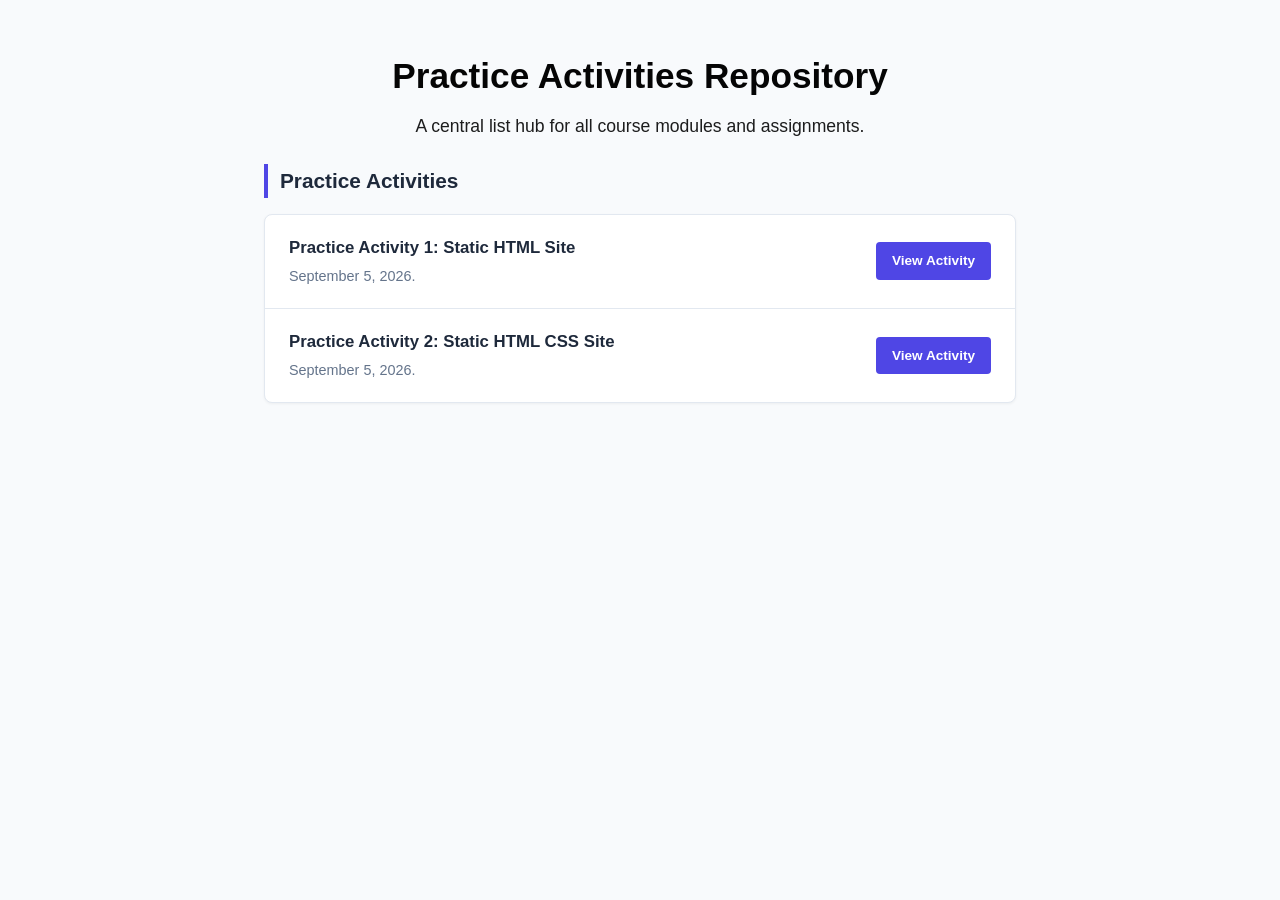
==== index.html @ 0d15f622 "Initial commit" ====
<!DOCTYPE html>
<html lang="en">
<head>
    <meta charset="UTF-8">
    <meta name="viewport" content="width=device-width, initial-scale=1.0">
    <title>Class Activity Repository</title>
    <link rel="stylesheet" href="style.css">
</head>
<body>

    <!-- Banner Header -->
    <header>
        <h1>Practice Activities Repository</h1>
        <p>A central list hub for all course modules and assignments.</p>
    </header>

    <!-- Main Content Area -->
    <main>
        
        <!-- Section: Current Module -->
        <h2 class="section-title">Practice Activities</h2>
        <ul class="activity-list">
            <li>
                <span class="activity-info">
                    <strong>Practice Activity 1: Static HTML Site</strong>
                    <p>September 5, 2026.</p>
                </span>
                <a href="#" class="btn">View Activity</a>
            </li>
            <li>
                <span class="activity-info">
                    <strong>Practice Activity 2: Static HTML CSS Site</strong>
                    <p>September 5, 2026.</p>
                </span>
                <a href="#" class="btn">View Activity</a>
            </li>
        </ul>

    </main>

</body>
</html>
---- style.css ----
:root {
    --primary: #4f46e5;
    --primary-dark: #4338ca;
    --bg-color: #f8fafc;
    --card-bg: #ffffff;
    --text-main: #1e293b;
    --text-muted: #64748b;
    --border-color: #e2e8f0;
}

* {
    margin: 0;
    padding: 0;
    box-sizing: border-box;
    font-family: 'Segoe UI', Tahoma, Geneva, Verdana, sans-serif;
}

body {
    background-color: var(--bg-color);
    color: var(--text-main);
    line-height: 1.6;
}

/* Banner Header */
header {
    color: rgb(5, 5, 5);
    padding: 3rem 2rem;
    text-align: center;
}

header h1 {
    font-size: 2.2rem;
    margin-bottom: 0.5rem;
}

header p {
    font-size: 1.1rem;
    opacity: 0.9;
    max-width: 600px;
    margin: 0 auto;
}

/* Main Container */
main {
    max-width: 800px;
    margin: -1.5rem auto 3rem auto;
    padding: 0 1.5rem;
}

/* Section Styling */
.section-title {
    font-size: 1.3rem;
    margin-bottom: 1rem;
    color: var(--text-main);
    border-left: 4px solid var(--primary);
    padding-left: 0.75rem;
}

/* Simple List Styling */
.activity-list {
    list-style: none;
    background: var(--card-bg);
    border: 1px solid var(--border-color);
    border-radius: 8px;
    box-shadow: 0 1px 3px 0 rgba(0, 0, 0, 0.05);
    margin-bottom: 2.5rem;
    overflow: hidden;
}

.activity-list li {
    display: flex;
    justify-content: space-between;
    align-items: center;
    padding: 1.25rem 1.5rem;
    border-bottom: 1px solid var(--border-color);
    gap: 1rem;
}

.activity-list li:last-child {
    border-bottom: none;
}

.activity-info strong {
    display: block;
    font-size: 1.05rem;
    color: var(--text-main);
    margin-bottom: 0.2rem;
}

.activity-info p {
    color: var(--text-muted);
    font-size: 0.9rem;
}

/* Buttons */
.btn {
    display: inline-block;
    background-color: var(--primary);
    color: white;
    padding: 0.5rem 1rem;
    border-radius: 4px;
    text-decoration: none;
    font-size: 0.85rem;
    font-weight: 600;
    white-space: nowrap;
    transition: background-color 0.2s;
}

.btn:hover {
    background-color: var(--primary-dark);
}

.btn.secondary {
    background-color: #e2e8f0;
    color: var(--text-main);
}

.btn.secondary:hover {
    background-color: #cbd5e1;
}

/* Footer */
footer {
    text-align: center;
    padding: 2rem;
    color: var(--text-muted);
    font-size: 0.85rem;
    border-top: 1px solid var(--border-color);
    background: white;
}
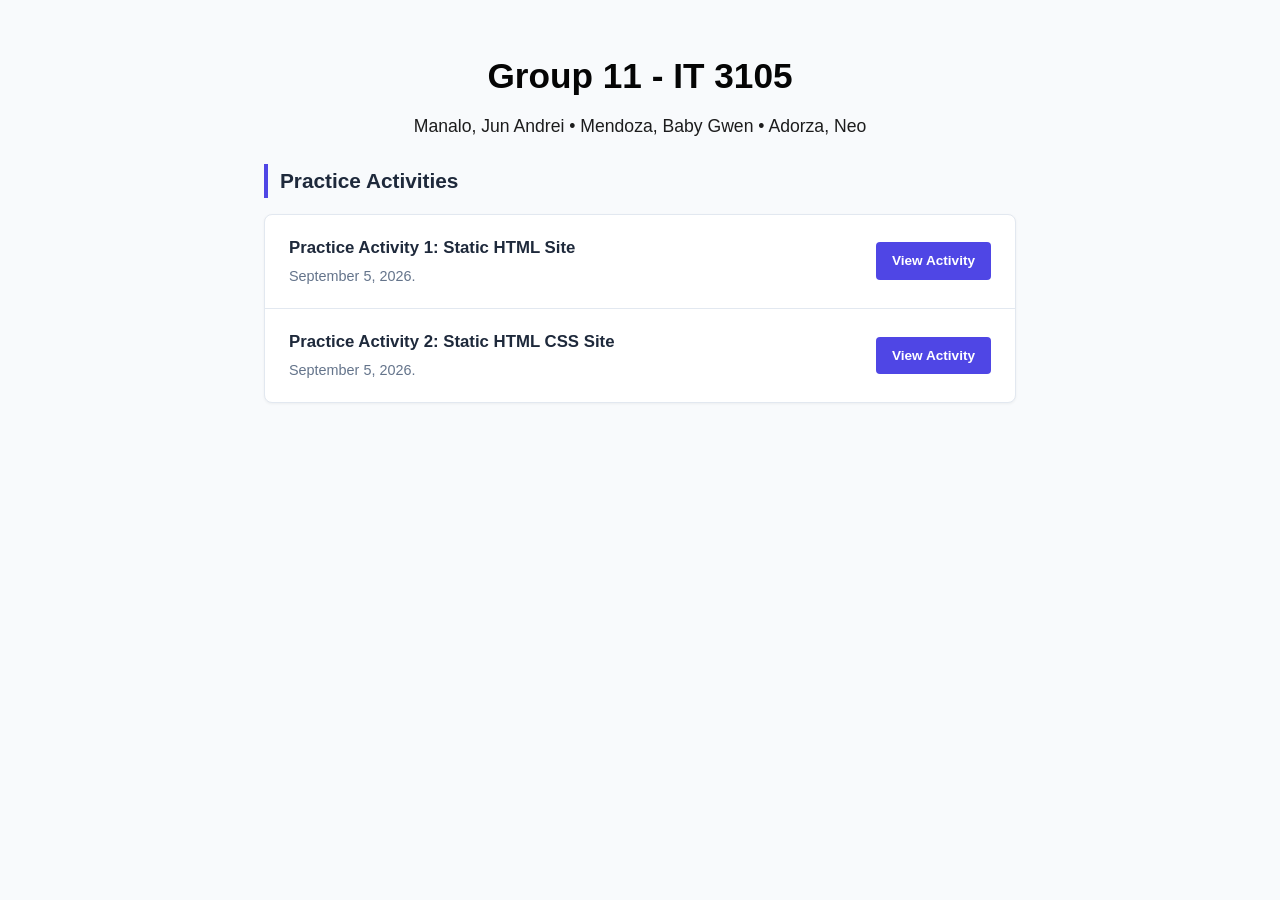
==== commit 7c06add1: "Updated code" ====
--- a/index.html
+++ b/index.html
@@ -10,8 +10,8 @@
 
     <!-- Banner Header -->
     <header>
-        <h1>Practice Activities Repository</h1>
-        <p>A central list hub for all course modules and assignments.</p>
+        <h1>Group 11 - IT 3105</h1>
+        <p>Manalo, Jun Andrei &bull; Mendoza, Baby Gwen &bull; Adorza, Neo</p>
     </header>
 
     <!-- Main Content Area -->
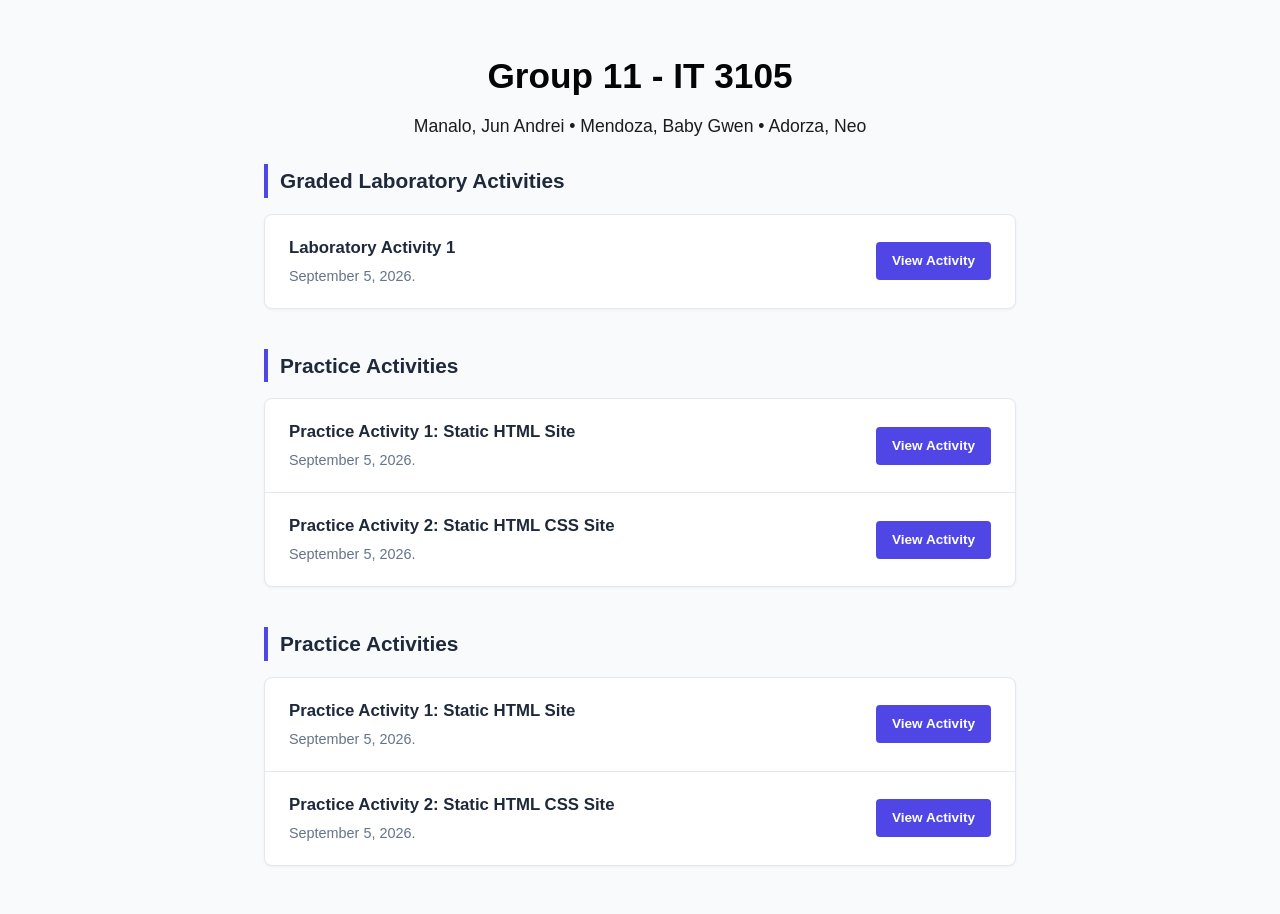
==== commit 7cb67f56: "Add new folders and files" ====
--- a/index.html
+++ b/index.html
@@ -18,6 +18,41 @@
     <main>
         
         <!-- Section: Current Module -->
+        <!-- Graded Laboratory Activities -->
+
+        <h2 class="section-title">Graded Laboratory Activities</h2>
+        <ul class="activity-list">
+            <li>
+                <span class="activity-info">
+                    <strong>Laboratory Activity 1</strong>
+                    <p>September 5, 2026.</p>
+                </span>
+                <a href="laboratory activities/index.html" class="btn">View Activity</a>
+            </li>
+        </ul>
+
+        <!-- Practice Activities -->
+
+        <h2 class="section-title">Practice Activities</h2>
+        <ul class="activity-list">
+            <li>
+                <span class="activity-info">
+                    <strong>Practice Activity 1: Static HTML Site</strong>
+                    <p>September 5, 2026.</p>
+                </span>
+                <a href="#" class="btn">View Activity</a>
+            </li>
+            <li>
+                <span class="activity-info">
+                    <strong>Practice Activity 2: Static HTML CSS Site</strong>
+                    <p>September 5, 2026.</p>
+                </span>
+                <a href="#" class="btn">View Activity</a>
+            </li>
+        </ul>
+
+        <!-- Class Hands-On Activities -->
+
         <h2 class="section-title">Practice Activities</h2>
         <ul class="activity-list">
             <li>
